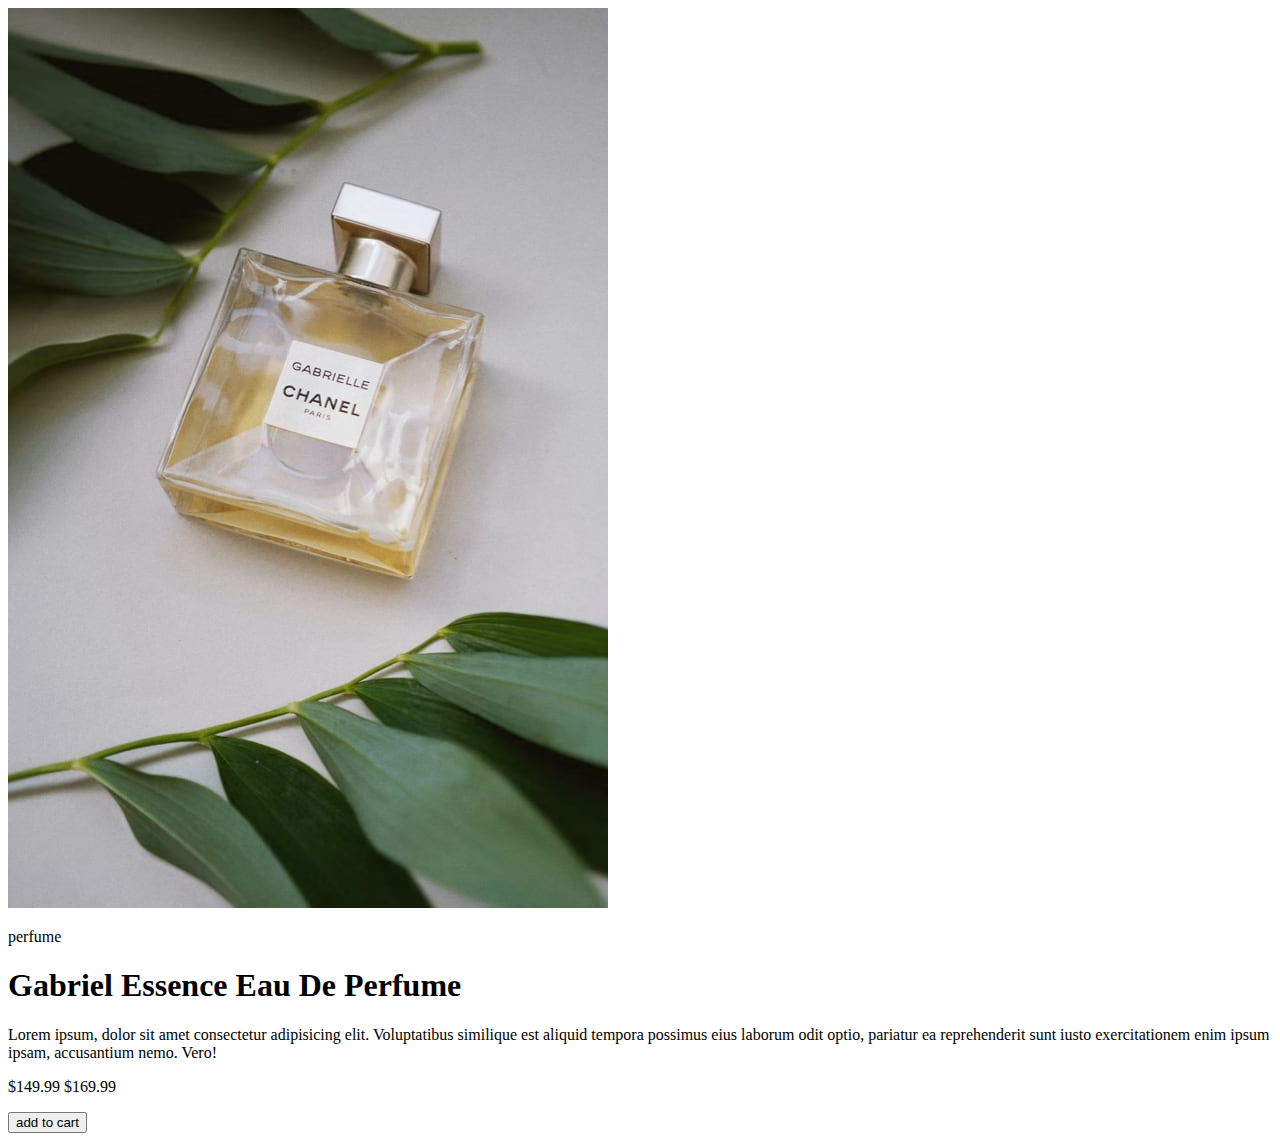
==== index.html @ a3f72a58 "first commit" ====
<!DOCTYPE html>
<html lang="en">
<head>
    <meta charset="UTF-8">
    <meta name="viewport" content="width=device-width, initial-scale=1.0">
    <title>Document</title>
</head>
<body>
   <main>
    <section>
        <img src="images/img.jpg"alt="picture of perfume"/>
       </section>
    <section>
   <p>perfume</p> 
   <h1>Gabriel Essence Eau De Perfume</h1>
    <p>Lorem ipsum, dolor sit amet consectetur adipisicing elit. Voluptatibus similique est aliquid tempora possimus eius laborum odit optio, pariatur ea reprehenderit sunt iusto exercitationem enim ipsum ipsam, accusantium nemo. Vero!</p>
    <p><span>$149.99</span> <span>$169.99</span></p>

    <button>add to cart</button> 
    </section>
   </main>
</body>
</html>
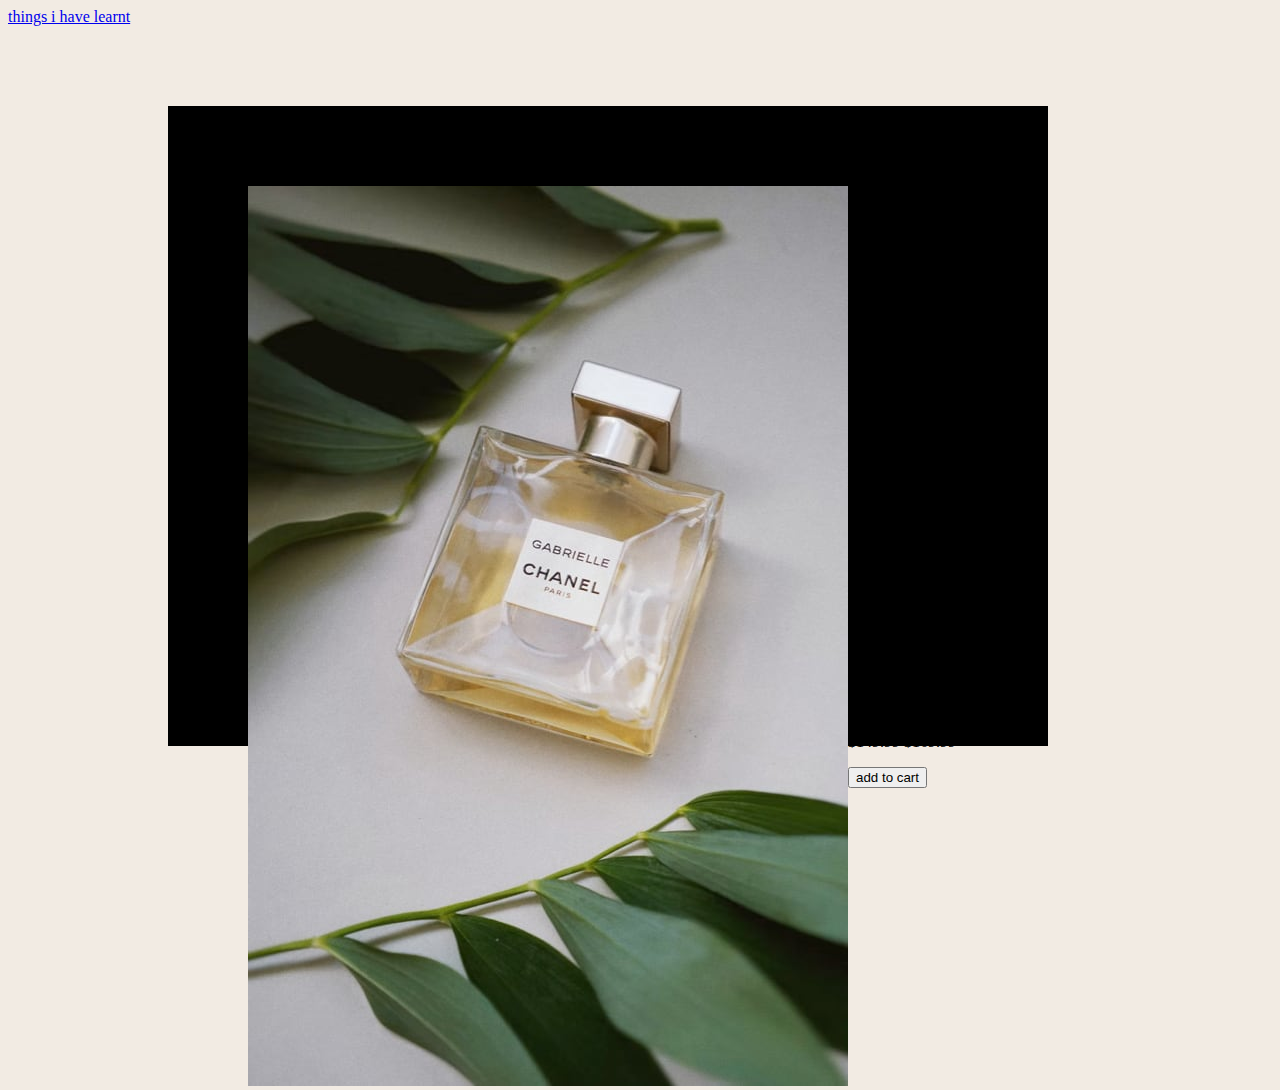
==== commit b93cc7fa: "style.css" ====
--- a/index.html
+++ b/index.html
@@ -4,8 +4,10 @@
     <meta charset="UTF-8">
     <meta name="viewport" content="width=device-width, initial-scale=1.0">
     <title>Document</title>
+    <link rel="stylesheet" href="style.css">
 </head>
 <body>
+    <a href="Lean.html">things i have learnt</a>
    <main>
     <section>
         <img src="images/img.jpg"alt="picture of perfume"/>
--- a/style.css
+++ b/style.css
@@ -0,0 +1,15 @@
+body{
+    background-color: hsl(30, 38%, 92%);
+    width:100vw;
+    height:100vh;
+
+}
+main{
+display:flex;
+width:45rem;
+height:30rem;
+background-color: black;
+margin: 5rem 10rem;
+padding: 5rem;
+}
+
